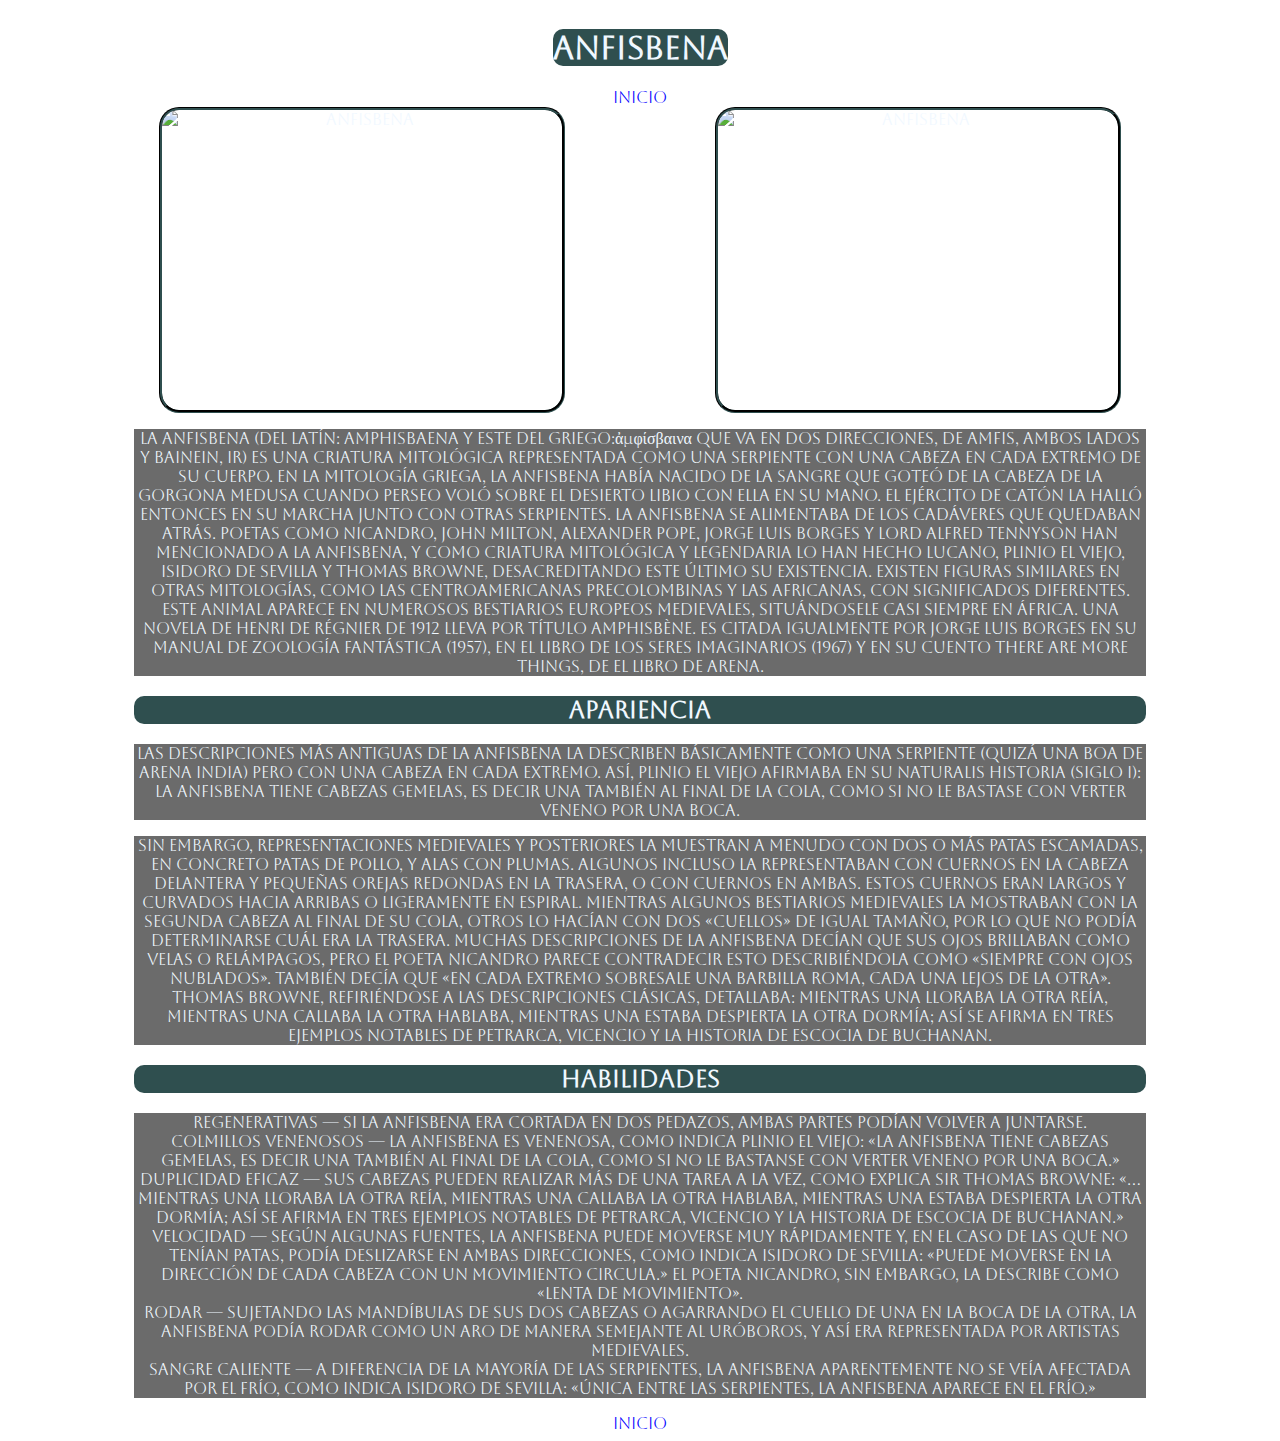
==== src/anfisbena.html @ c4162a3b "first commit" ====
<!DOCTYPE html>
<html lang="en">
<head>
    <meta charset="UTF-8">
    <meta http-equiv="X-UA-Compatible" content="IE=edge">
    <meta name="viewport" content="width=device-width, initial-scale=1.0">
    <link rel="preconnect" href="https://fonts.googleapis.com">
    <link rel="preconnect" href="https://fonts.gstatic.com" crossorigin>
    <link href="https://fonts.googleapis.com/css2?family=Aboreto&display=swap" rel="stylesheet">
    <link rel="stylesheet" href="style.css">
    <title>Anfisbena</title>
</head>
<body>
    <div class="cuerpo">
    <div class="titulo">
        <h1>Anfisbena</h1>
        <a href="./principal.html" class="inicio">Inicio</a>
    </div>
       <div class="fotos">
       <img src="https://i.pinimg.com/originals/b0/be/d1/b0bed184d49961702f069acd855519f5.jpg" alt="anfisbena">
       <img src="https://mitologiagrega.net.br/wp-content/uploads/2017/03/mitologia-grega-criatura-anfisbena.jpg" alt="anfisbena">
    </div>
    <div class="texto">
          <p>La anfisbena (del latín: amphisbaena y este del griego:ἀμφίσβαινα que va en dos direcciones, de amfis, ambos lados y bainein, ir) es una criatura mitológica representada como una serpiente con una cabeza en cada extremo de su cuerpo. En la mitología griega, la Anfisbena había nacido de la sangre que goteó de la cabeza de la gorgona Medusa cuando Perseo voló sobre el desierto libio con ella en su mano. El ejército de Catón la halló entonces en su marcha junto con otras serpientes. La anfisbena se alimentaba de los cadáveres que quedaban atrás. Poetas como Nicandro, John Milton, Alexander Pope, Jorge Luis Borges y Lord Alfred Tennyson han mencionado a la anfisbena, y como criatura mitológica y legendaria lo han hecho Lucano, Plinio el Viejo, Isidoro de Sevilla y Thomas Browne, desacreditando este último su existencia.
            Existen figuras similares en otras mitologías, como las centroamericanas precolombinas y las africanas, con significados diferentes. Este animal aparece en numerosos bestiarios europeos medievales, situándosele casi siempre en África.
            Una novela de Henri de Régnier de 1912 lleva por título Amphisbène. Es citada igualmente por Jorge Luis Borges en su Manual de zoología fantástica (1957), en El libro de los seres imaginarios (1967) y en su cuento There are more things, de El libro de arena.</p>
        <h2>Apariencia</h2>
           <p>Las descripciones más antiguas de la anfisbena la describen básicamente como una serpiente (quizá una boa de arena india) pero con una cabeza en cada extremo. Así, Plinio el Viejo afirmaba en su Naturalis Historia (siglo i): La anfisbena tiene cabezas gemelas, es decir una también al final de la cola, como si no le bastase con verter veneno por una boca.
        </p>
          <p>Sin embargo, representaciones medievales y posteriores la muestran a menudo con dos o más patas escamadas, en concreto patas de pollo, y alas con plumas. Algunos incluso la representaban con cuernos en la cabeza delantera y pequeñas orejas redondas en la trasera, o con cuernos en ambas. Estos cuernos eran largos y curvados hacia arribas o ligeramente en espiral. Mientras algunos bestiarios medievales la mostraban con la segunda cabeza al final de su cola, otros lo hacían con dos «cuellos» de igual tamaño, por lo que no podía determinarse cuál era la trasera. Muchas descripciones de la anfisbena decían que sus ojos brillaban como velas o relámpagos, pero el poeta Nicandro parece contradecir esto describiéndola como «siempre con ojos nublados». También decía que «en cada extremo sobresale una barbilla roma, cada una lejos de la otra».
            Thomas Browne, refiriéndose a las descripciones clásicas, detallaba: Mientras una lloraba la otra reía, mientras una callaba la otra hablaba, mientras una estaba despierta la otra dormía; así se afirma en tres ejemplos notables de Petrarca, Vicencio y la Historia de Escocia de Buchanan.</p>
        <h2>Habilidades</h2>
        <p>
            <ul class="lista">
                <li>Regenerativas — si la anfisbena era cortada en dos pedazos, ambas partes podían volver a juntarse.</li>
                <li>Colmillos venenosos — la anfisbena es venenosa, como indica Plinio el Viejo: «La anfisbena tiene cabezas gemelas, es decir una también al final de la cola, como si no le bastanse con verter veneno por una boca.»</li>
                <li>Duplicidad eficaz — sus cabezas pueden realizar más de una tarea a la vez, como explica Sir Thomas Browne: «... mientras una lloraba la otra reía, mientras una callaba la otra hablaba, mientras una estaba despierta la otra dormía; así se afirma en tres ejemplos notables de Petrarca, Vicencio y la Historia de Escocia de Buchanan.»</li>
                <li>Velocidad — según algunas fuentes, la anfisbena puede moverse muy rápidamente y, en el caso de las que no tenían patas, podía deslizarse en ambas direcciones, como indica Isidoro de Sevilla: «Puede moverse en la dirección de cada cabeza con un movimiento circula.» El poeta Nicandro, sin embargo, la describe como «lenta de movimiento».</li>
                <li>Rodar — sujetando las mandíbulas de sus dos cabezas o agarrando el cuello de una en la boca de la otra, la anfisbena podía rodar como un aro de manera semejante al Uróboros, y así era representada por artistas medievales.</li>
                <li>Sangre caliente — a diferencia de la mayoría de las serpientes, la anfisbena aparentemente no se veía afectada por el frío, como indica Isidoro de Sevilla: «Única entre las serpientes, la anfisbena aparece en el frío.»</li>
            </ul>
        </p>
       </div>
       <a href="./principal.html" class="inicio">Inicio</a> 
</div>
</body>
</html>
---- src/style.css ----
body {
    font-family: 'Aboreto', cursive;
    background-image: url(https://images.pexels.com/photos/821644/pexels-photo-821644.jpeg?auto=compress&cs=tinysrgb&w=1260&h=750&dpr=1);
}
.introduccion {
    width: 80%;
    margin: auto;
    text-align: center;
    display: flex;
    flex-direction: column;
    align-items: center;
}
.introduccion h1 {
    background-color: #2f4f4f;
    border-radius: 10px;
    color: aliceblue;
}
.introduccion p {
    color: aliceblue;
    font-size: 20px;
}
.introduccion img {
    width: 1000px;
    height: 300px;
    border-radius: 20px;
    border: groove #2f4f4f;
}
.animal img{
   width: 390px;
   height: 390px;
   object-fit: cover;
   border-radius: 20px; 
   border: groove #2f4f4f;
}
.animales {
    display: grid;
    grid-template-columns: repeat(auto-fill,390px);
    gap: 20px;
    justify-content: space-around;
    justify-items: center;
}
.animales .animal p {
    text-align: center;
    background-color: #2f4f4f;
    margin: 15px 120px;
    border-radius: 20px;
    color: aliceblue;
    font-weight: bold;
}
.autor {
    font-weight: bold;
    color: aliceblue;
    text-align: center;
}
.cuerpo {
    color: aliceblue;
    text-align: center;
}
.fotos {
    display: flex;
  justify-content: space-evenly;
}
.fotos img {
  width: 400px;
  height: 300px;
  object-fit: cover;
  border-radius: 20px;
  border: groove #2f4f4f;
}
.texto{
    width: 80%;
    margin: auto;
}
.texto p {
  background-color: rgba(0, 0, 0, 0.581);
}
.lista {
    background-color: rgba(0, 0, 0, 0.581);
    list-style: none;
    padding: 0;
}
.titulo {
    display: flex;
    flex-direction: column;
    margin: auto;
    align-items: center;
}
.titulo h1 {
    background-color: #2f4f4f;
    border-radius: 10px;
}
.texto h2 {
    background-color: #2f4f4f;
    border-radius: 10px;
    display: flex;
    flex-direction: column;
    align-items: center;
}
.bati {
    background-color: #2f4f4f;
    border-radius: 10px;
    display: flex;
    flex-direction: column;
    align-items: center;  
}
.inicio {
    text-decoration: none;
    color: blue;
}
.inicio:hover{
    color: red;
}
@media (max-width: 1100px) {
    .introduccion img {
        width: 800px;
        height: 300px;
    }
    .animales {
        display: grid;
    grid-template-columns: repeat(auto-fill,300px);
    gap: 20px;
    justify-content: space-around;
    justify-items: center;
    }
    .animal img {
        width: 300px;
        height: 300px;
        display: grid;
    }
    .animales .animal p {
        margin: 15px 80px;
    }
}
@media (max-width: 820px) {
    .introduccion img {
       width: 500px;
       height: 150px;
    } 
    .animal img {
        width: 200px;
        height: 200px;
        margin: auto;
    } 
    .animales .animal p {
        margin: 15px 40px;
    }
    .animales {
        display: grid;
    grid-template-columns: repeat(auto-fill,200px);
    gap: 20px;
    justify-content: space-around;
    justify-items: center;
    }
    .introduccion p {
        font-size: 15px;
    }
    .fotos img {
        width: 200px;
        height: 150px;  
    }
    .cuerpo {
        font-size: 15px;
    }
}
@media (max-width: 635px) {
    .introduccion img {
        width: 300px;
        height: 75px;
    }
    .animal img {
        width: 120px;
        height: 120px;
    }
    .animales .animal p {
        margin: 15px 20px;
        font-size: 10px;
    }
    .animales {
        display: grid;
    grid-template-columns: repeat(auto-fill,120px);
    gap: 20px;
    justify-content: space-around;
    justify-items: center;
    }
    .introduccion p {
        font-size: 10px;
    }
    .introduccion h1 {
        font-size: 20px;
    }
    .cuerpo {
        font-size: 10px;
    }
}
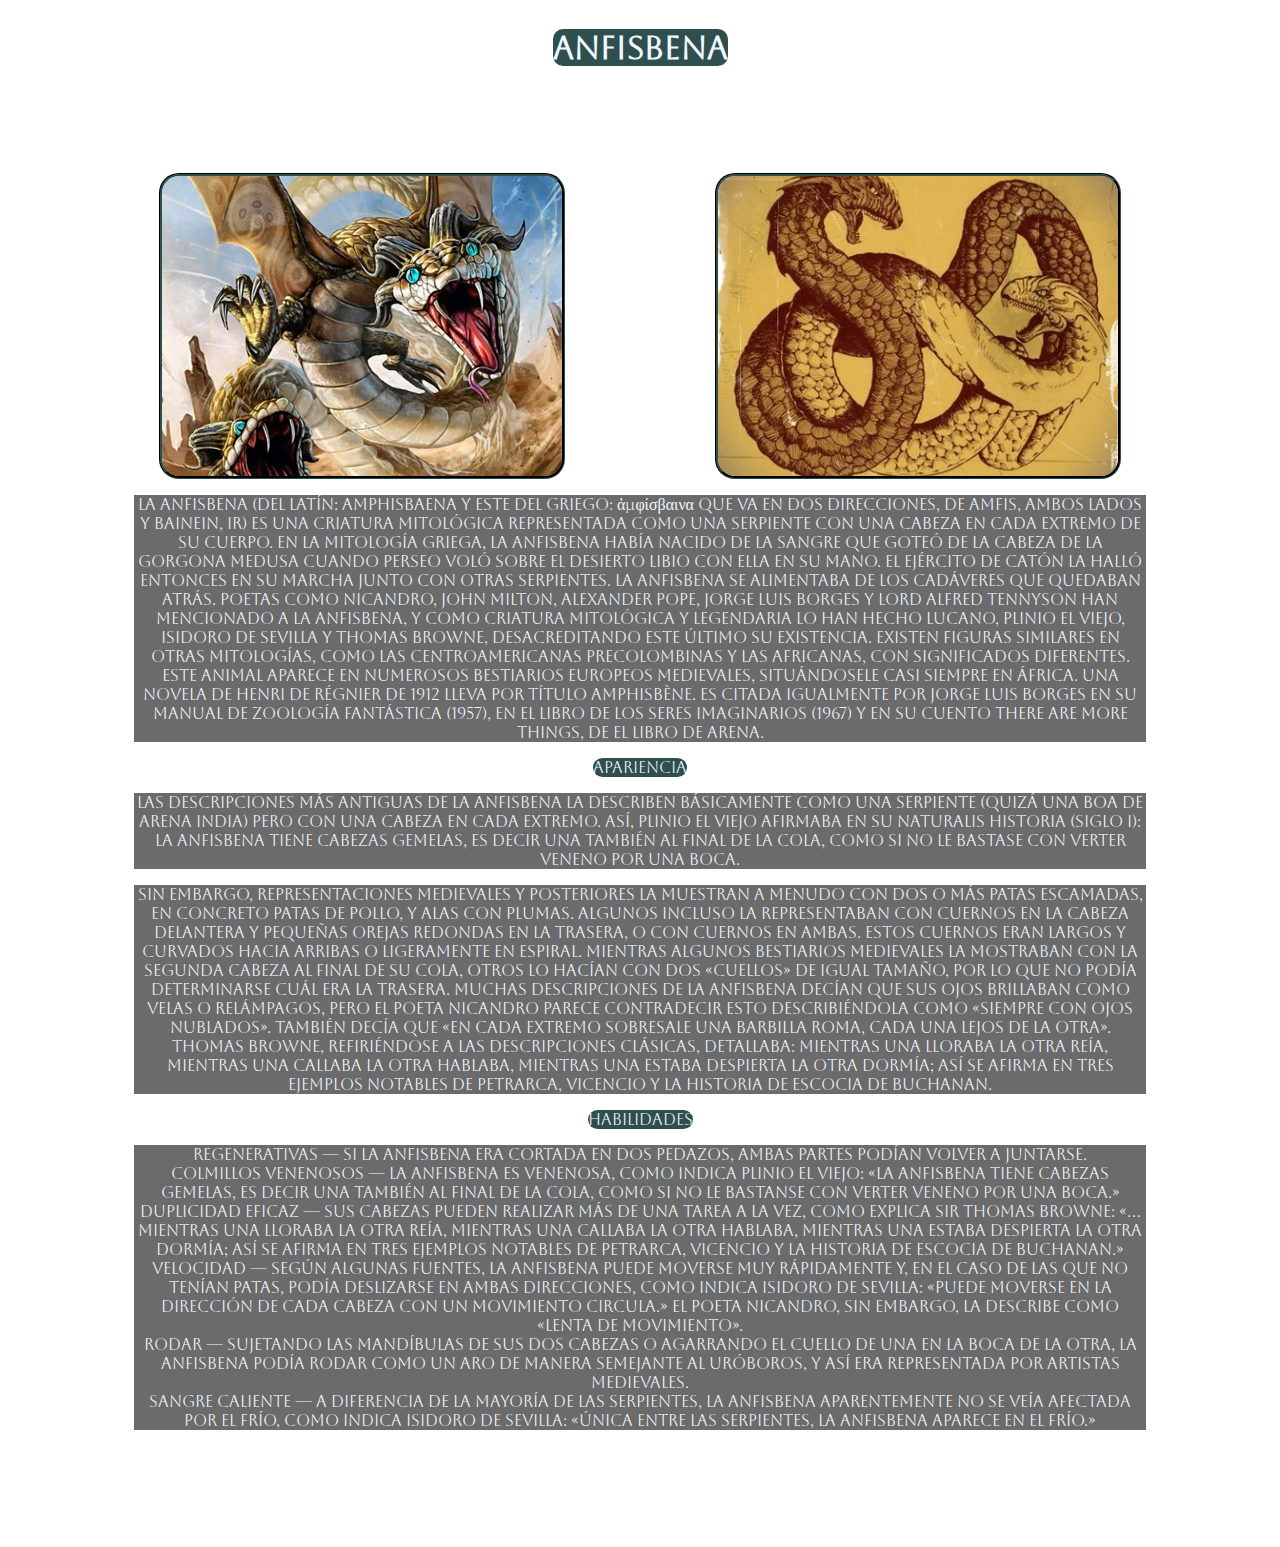
==== commit 59fe5feb: "acomodar" ====
--- a/src/anfisbena.html
+++ b/src/anfisbena.html
@@ -12,24 +12,24 @@
 </head>
 <body>
     <div class="cuerpo">
-    <div class="titulo">
-        <h1>Anfisbena</h1>
-        <a href="./principal.html" class="inicio">Inicio</a>
-    </div>
-       <div class="fotos">
-       <img src="https://i.pinimg.com/originals/b0/be/d1/b0bed184d49961702f069acd855519f5.jpg" alt="anfisbena">
-       <img src="https://mitologiagrega.net.br/wp-content/uploads/2017/03/mitologia-grega-criatura-anfisbena.jpg" alt="anfisbena">
-    </div>
-    <div class="texto">
-          <p>La anfisbena (del latín: amphisbaena y este del griego:ἀμφίσβαινα que va en dos direcciones, de amfis, ambos lados y bainein, ir) es una criatura mitológica representada como una serpiente con una cabeza en cada extremo de su cuerpo. En la mitología griega, la Anfisbena había nacido de la sangre que goteó de la cabeza de la gorgona Medusa cuando Perseo voló sobre el desierto libio con ella en su mano. El ejército de Catón la halló entonces en su marcha junto con otras serpientes. La anfisbena se alimentaba de los cadáveres que quedaban atrás. Poetas como Nicandro, John Milton, Alexander Pope, Jorge Luis Borges y Lord Alfred Tennyson han mencionado a la anfisbena, y como criatura mitológica y legendaria lo han hecho Lucano, Plinio el Viejo, Isidoro de Sevilla y Thomas Browne, desacreditando este último su existencia.
+     <div class="titulo">
+         <h1>Anfisbena</h1>
+         <a href="./index.html" class="inicio">Inicio</a>
+     </div>
+        <div class="fotos">
+           <img src="./fotos-animales/anfisbena1.jpg" alt="anfisbena">
+           <img src="./fotos-animales/anfisbena2.jpg" alt="anfisbena">
+        </div>
+      <div class="texto">
+          <p>La anfisbena (del latín: amphisbaena y este del griego: ἀμφίσβαινα que va en dos direcciones, de amfis, ambos lados y bainein, ir) es una criatura mitológica representada como una serpiente con una cabeza en cada extremo de su cuerpo. En la mitología griega, la Anfisbena había nacido de la sangre que goteó de la cabeza de la gorgona Medusa cuando Perseo voló sobre el desierto libio con ella en su mano. El ejército de Catón la halló entonces en su marcha junto con otras serpientes. La anfisbena se alimentaba de los cadáveres que quedaban atrás. Poetas como Nicandro, John Milton, Alexander Pope, Jorge Luis Borges y Lord Alfred Tennyson han mencionado a la anfisbena, y como criatura mitológica y legendaria lo han hecho Lucano, Plinio el Viejo, Isidoro de Sevilla y Thomas Browne, desacreditando este último su existencia.
             Existen figuras similares en otras mitologías, como las centroamericanas precolombinas y las africanas, con significados diferentes. Este animal aparece en numerosos bestiarios europeos medievales, situándosele casi siempre en África.
             Una novela de Henri de Régnier de 1912 lleva por título Amphisbène. Es citada igualmente por Jorge Luis Borges en su Manual de zoología fantástica (1957), en El libro de los seres imaginarios (1967) y en su cuento There are more things, de El libro de arena.</p>
-        <h2>Apariencia</h2>
+        <span class="badge">Apariencia</span> 
            <p>Las descripciones más antiguas de la anfisbena la describen básicamente como una serpiente (quizá una boa de arena india) pero con una cabeza en cada extremo. Así, Plinio el Viejo afirmaba en su Naturalis Historia (siglo i): La anfisbena tiene cabezas gemelas, es decir una también al final de la cola, como si no le bastase con verter veneno por una boca.
         </p>
           <p>Sin embargo, representaciones medievales y posteriores la muestran a menudo con dos o más patas escamadas, en concreto patas de pollo, y alas con plumas. Algunos incluso la representaban con cuernos en la cabeza delantera y pequeñas orejas redondas en la trasera, o con cuernos en ambas. Estos cuernos eran largos y curvados hacia arribas o ligeramente en espiral. Mientras algunos bestiarios medievales la mostraban con la segunda cabeza al final de su cola, otros lo hacían con dos «cuellos» de igual tamaño, por lo que no podía determinarse cuál era la trasera. Muchas descripciones de la anfisbena decían que sus ojos brillaban como velas o relámpagos, pero el poeta Nicandro parece contradecir esto describiéndola como «siempre con ojos nublados». También decía que «en cada extremo sobresale una barbilla roma, cada una lejos de la otra».
             Thomas Browne, refiriéndose a las descripciones clásicas, detallaba: Mientras una lloraba la otra reía, mientras una callaba la otra hablaba, mientras una estaba despierta la otra dormía; así se afirma en tres ejemplos notables de Petrarca, Vicencio y la Historia de Escocia de Buchanan.</p>
-        <h2>Habilidades</h2>
+        <span class="badge">Habilidades</span>
         <p>
             <ul class="lista">
                 <li>Regenerativas — si la anfisbena era cortada en dos pedazos, ambas partes podían volver a juntarse.</li>
@@ -40,8 +40,10 @@
                 <li>Sangre caliente — a diferencia de la mayoría de las serpientes, la anfisbena aparentemente no se veía afectada por el frío, como indica Isidoro de Sevilla: «Única entre las serpientes, la anfisbena aparece en el frío.»</li>
             </ul>
         </p>
-       </div>
-       <a href="./principal.html" class="inicio">Inicio</a> 
-</div>
+      </div>         
+    </div>
+        <div>
+            <a href="./index.html" class="inicio2"><span class="badge1"> Inicio </span></a>  
+        </div>
 </body>
 </html>--- a/src/style.css
+++ b/src/style.css
@@ -51,6 +51,7 @@
     font-weight: bold;
     color: aliceblue;
     text-align: center;
+    
 }
 .cuerpo {
     color: aliceblue;
@@ -89,26 +90,45 @@
     background-color: #2f4f4f;
     border-radius: 10px;
 }
-.texto h2 {
+.badge0 {
     background-color: #2f4f4f;
     border-radius: 10px;
     display: flex;
     flex-direction: column;
-    align-items: center;
-}
-.bati {
-    background-color: #2f4f4f;
-    border-radius: 10px;
-    display: flex;
-    flex-direction: column;
-    align-items: center;  
+    margin: 1rem;  
+}
+.badge {
+    background-color: #2f4f4f;
+    border-radius: 10px;  
 }
 .inicio {
     text-decoration: none;
-    color: blue;
+    color: rgb(255, 255, 255);
+    font-weight: bold;
+    font-size: 1rem;
+    margin: 2rem;
+    border-radius: 10px;
+    border: 1px solid white;
+}
+.inicio2 {
+    text-decoration: none;
+    color: rgb(255, 255, 255);
+    font-weight: bold;
+    font-size: 1rem;
+    display: flex;
+    margin: 3rem;
+    justify-content: space-around;
 }
 .inicio:hover{
     color: red;
+}
+.badge {
+    background-color: #2f4f4f;
+    border-radius: 20px;
+}
+.badge1 {
+    border-radius: 10px;
+    border: 1px solid white;
 }
 @media (max-width: 1100px) {
     .introduccion img {
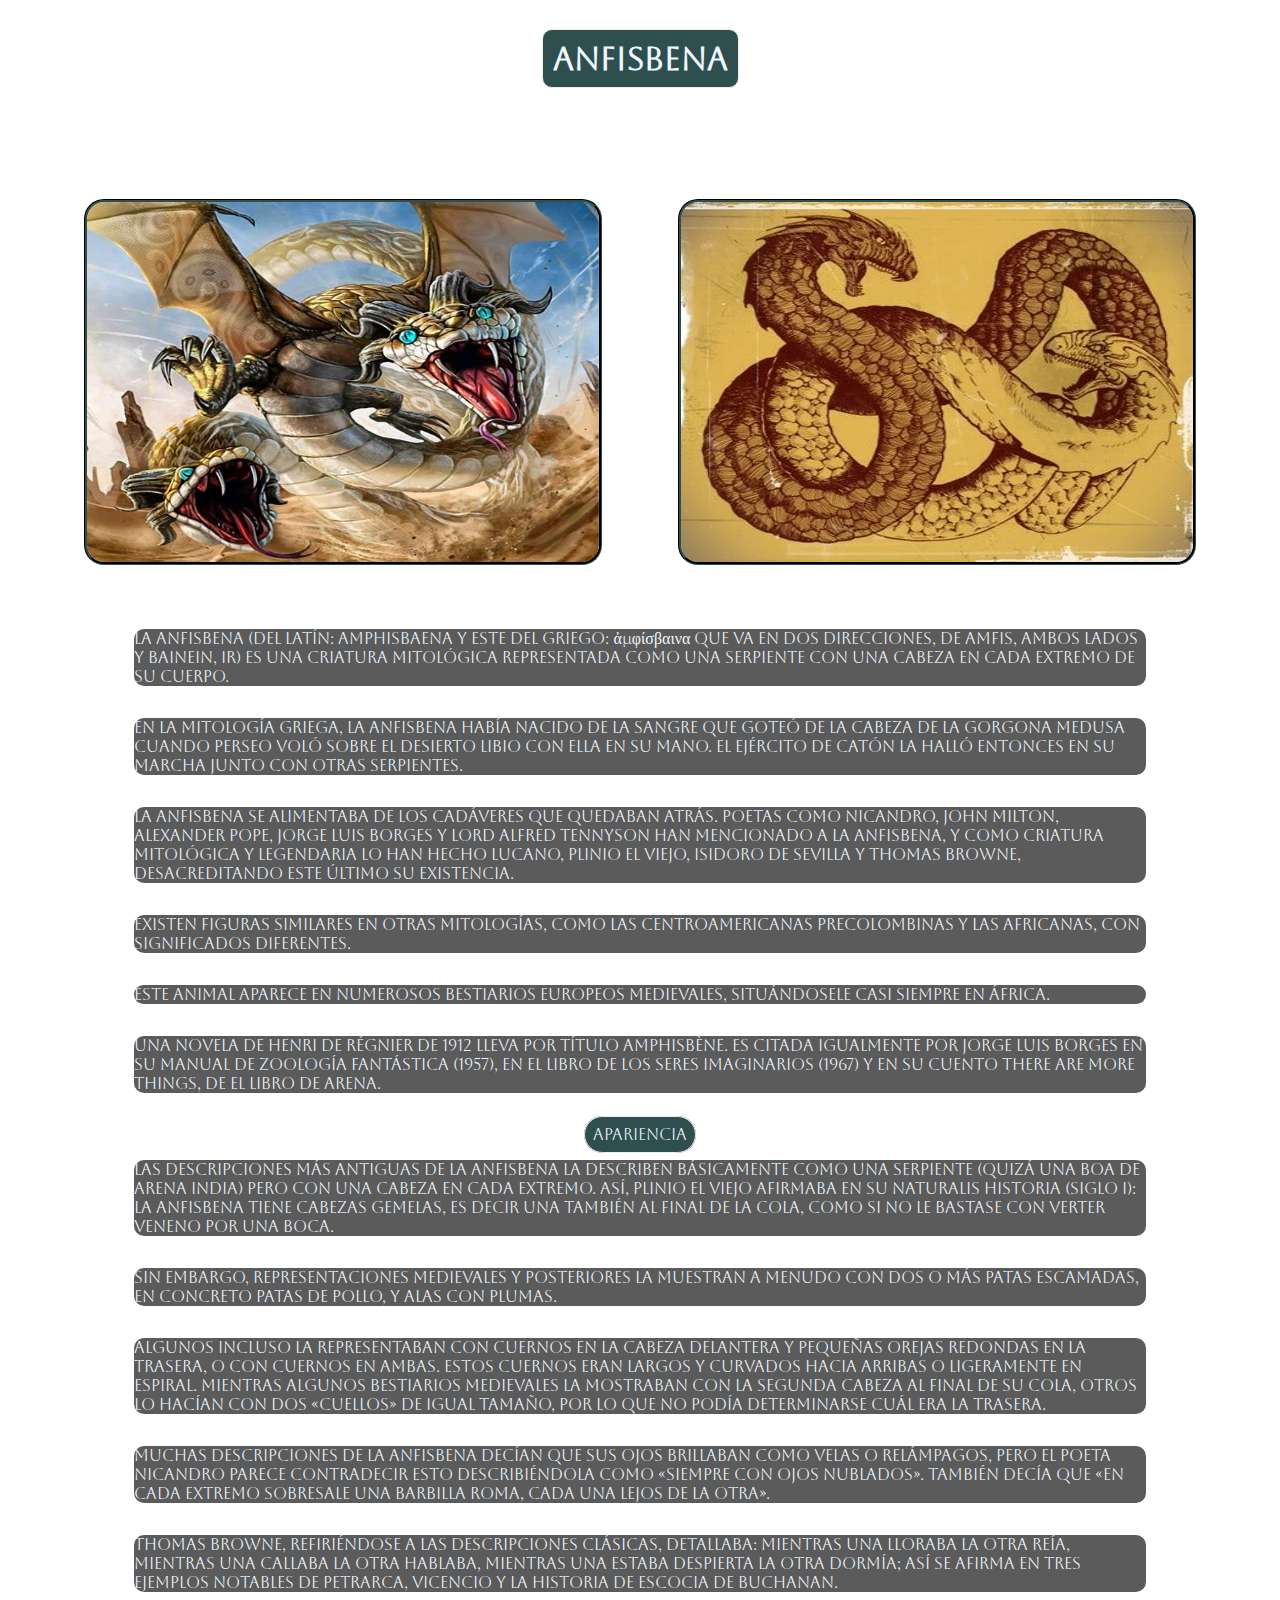
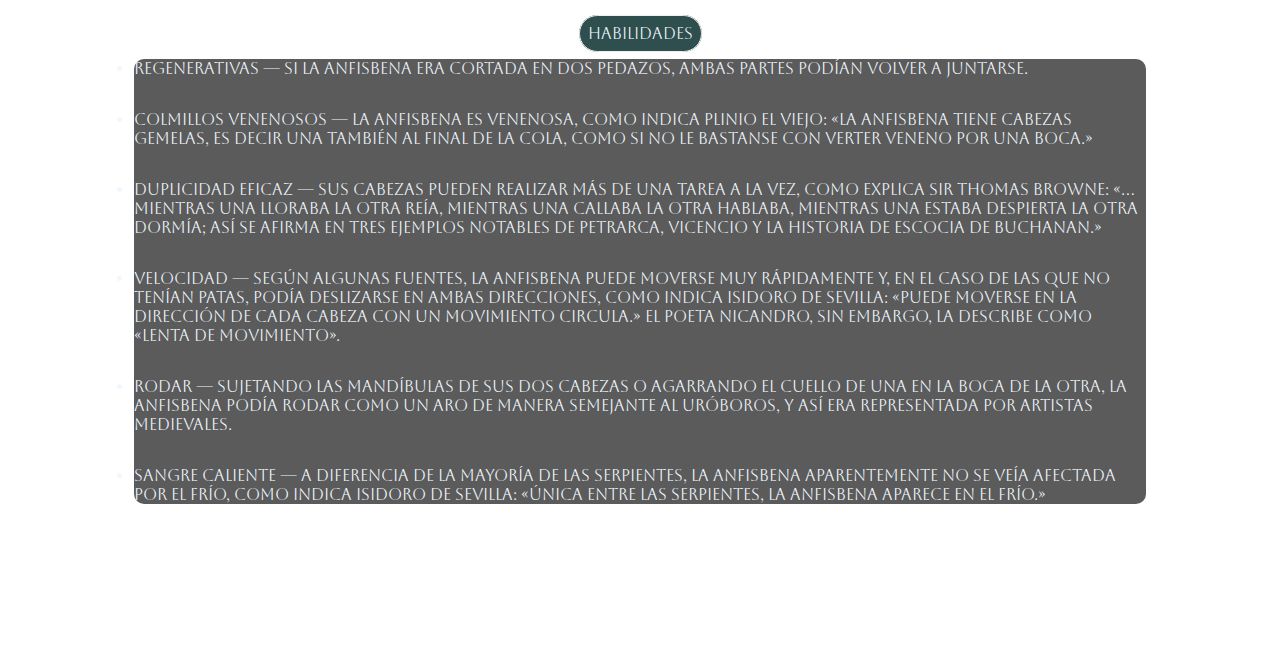
==== commit 61cd599c: "acomodacion de los parrafos, links en los nombres de la paina principal, cambio en el hover y bordes" ====
--- a/src/anfisbena.html
+++ b/src/anfisbena.html
@@ -21,16 +21,19 @@
            <img src="./fotos-animales/anfisbena2.jpg" alt="anfisbena">
         </div>
       <div class="texto">
-          <p>La anfisbena (del latín: amphisbaena y este del griego: ἀμφίσβαινα que va en dos direcciones, de amfis, ambos lados y bainein, ir) es una criatura mitológica representada como una serpiente con una cabeza en cada extremo de su cuerpo. En la mitología griega, la Anfisbena había nacido de la sangre que goteó de la cabeza de la gorgona Medusa cuando Perseo voló sobre el desierto libio con ella en su mano. El ejército de Catón la halló entonces en su marcha junto con otras serpientes. La anfisbena se alimentaba de los cadáveres que quedaban atrás. Poetas como Nicandro, John Milton, Alexander Pope, Jorge Luis Borges y Lord Alfred Tennyson han mencionado a la anfisbena, y como criatura mitológica y legendaria lo han hecho Lucano, Plinio el Viejo, Isidoro de Sevilla y Thomas Browne, desacreditando este último su existencia.
-            Existen figuras similares en otras mitologías, como las centroamericanas precolombinas y las africanas, con significados diferentes. Este animal aparece en numerosos bestiarios europeos medievales, situándosele casi siempre en África.
-            Una novela de Henri de Régnier de 1912 lleva por título Amphisbène. Es citada igualmente por Jorge Luis Borges en su Manual de zoología fantástica (1957), en El libro de los seres imaginarios (1967) y en su cuento There are more things, de El libro de arena.</p>
+            <p>La anfisbena (del latín: amphisbaena y este del griego: ἀμφίσβαινα que va en dos direcciones, de amfis, ambos lados y bainein, ir) es una criatura mitológica representada como una serpiente con una cabeza en cada extremo de su cuerpo.</p>  
+            <p>En la mitología griega, la Anfisbena había nacido de la sangre que goteó de la cabeza de la gorgona Medusa cuando Perseo voló sobre el desierto libio con ella en su mano. El ejército de Catón la halló entonces en su marcha junto con otras serpientes.</p>  
+            <p>La anfisbena se alimentaba de los cadáveres que quedaban atrás. Poetas como Nicandro, John Milton, Alexander Pope, Jorge Luis Borges y Lord Alfred Tennyson han mencionado a la anfisbena, y como criatura mitológica y legendaria lo han hecho Lucano, Plinio el Viejo, Isidoro de Sevilla y Thomas Browne, desacreditando este último su existencia.</p> 
+            <p>Existen figuras similares en otras mitologías, como las centroamericanas precolombinas y las africanas, con significados diferentes.</p> 
+            <p> Este animal aparece en numerosos bestiarios europeos medievales, situándosele casi siempre en África.</p>
+            <p>Una novela de Henri de Régnier de 1912 lleva por título Amphisbène. Es citada igualmente por Jorge Luis Borges en su Manual de zoología fantástica (1957), en El libro de los seres imaginarios (1967) y en su cuento There are more things, de El libro de arena.</p>
         <span class="badge">Apariencia</span> 
-           <p>Las descripciones más antiguas de la anfisbena la describen básicamente como una serpiente (quizá una boa de arena india) pero con una cabeza en cada extremo. Así, Plinio el Viejo afirmaba en su Naturalis Historia (siglo i): La anfisbena tiene cabezas gemelas, es decir una también al final de la cola, como si no le bastase con verter veneno por una boca.
-        </p>
-          <p>Sin embargo, representaciones medievales y posteriores la muestran a menudo con dos o más patas escamadas, en concreto patas de pollo, y alas con plumas. Algunos incluso la representaban con cuernos en la cabeza delantera y pequeñas orejas redondas en la trasera, o con cuernos en ambas. Estos cuernos eran largos y curvados hacia arribas o ligeramente en espiral. Mientras algunos bestiarios medievales la mostraban con la segunda cabeza al final de su cola, otros lo hacían con dos «cuellos» de igual tamaño, por lo que no podía determinarse cuál era la trasera. Muchas descripciones de la anfisbena decían que sus ojos brillaban como velas o relámpagos, pero el poeta Nicandro parece contradecir esto describiéndola como «siempre con ojos nublados». También decía que «en cada extremo sobresale una barbilla roma, cada una lejos de la otra».
-            Thomas Browne, refiriéndose a las descripciones clásicas, detallaba: Mientras una lloraba la otra reía, mientras una callaba la otra hablaba, mientras una estaba despierta la otra dormía; así se afirma en tres ejemplos notables de Petrarca, Vicencio y la Historia de Escocia de Buchanan.</p>
+            <p>Las descripciones más antiguas de la anfisbena la describen básicamente como una serpiente (quizá una boa de arena india) pero con una cabeza en cada extremo. Así, Plinio el Viejo afirmaba en su Naturalis Historia (siglo i): La anfisbena tiene cabezas gemelas, es decir una también al final de la cola, como si no le bastase con verter veneno por una boca.</p>
+            <p>Sin embargo, representaciones medievales y posteriores la muestran a menudo con dos o más patas escamadas, en concreto patas de pollo, y alas con plumas.</p>
+            <p>Algunos incluso la representaban con cuernos en la cabeza delantera y pequeñas orejas redondas en la trasera, o con cuernos en ambas. Estos cuernos eran largos y curvados hacia arribas o ligeramente en espiral. Mientras algunos bestiarios medievales la mostraban con la segunda cabeza al final de su cola, otros lo hacían con dos «cuellos» de igual tamaño, por lo que no podía determinarse cuál era la trasera.</p> 
+            <p>Muchas descripciones de la anfisbena decían que sus ojos brillaban como velas o relámpagos, pero el poeta Nicandro parece contradecir esto describiéndola como «siempre con ojos nublados». También decía que «en cada extremo sobresale una barbilla roma, cada una lejos de la otra».</p>
+            <p>Thomas Browne, refiriéndose a las descripciones clásicas, detallaba: Mientras una lloraba la otra reía, mientras una callaba la otra hablaba, mientras una estaba despierta la otra dormía; así se afirma en tres ejemplos notables de Petrarca, Vicencio y la Historia de Escocia de Buchanan.</p>
         <span class="badge">Habilidades</span>
-        <p>
             <ul class="lista">
                 <li>Regenerativas — si la anfisbena era cortada en dos pedazos, ambas partes podían volver a juntarse.</li>
                 <li>Colmillos venenosos — la anfisbena es venenosa, como indica Plinio el Viejo: «La anfisbena tiene cabezas gemelas, es decir una también al final de la cola, como si no le bastanse con verter veneno por una boca.»</li>
--- a/src/style.css
+++ b/src/style.css
@@ -14,30 +14,34 @@
     background-color: #2f4f4f;
     border-radius: 10px;
     color: aliceblue;
+    padding: 8px;
+    border: 1px groove;
 }
 .introduccion p {
     color: aliceblue;
-    font-size: 20px;
+    font-size: 1rem;
+    border-radius: 10px;
+    background-color: rgba(0, 0, 0, 0.642);
 }
 .introduccion img {
-    width: 1000px;
-    height: 300px;
+    width: 60vw;
+    height: 30vh;
     border-radius: 20px;
     border: groove #2f4f4f;
 }
 .animal img{
-   width: 390px;
-   height: 390px;
+   width: 30vw;
+   height: 40vh;
    object-fit: cover;
    border-radius: 20px; 
    border: groove #2f4f4f;
+   text-align: center;
 }
 .animales {
-    display: grid;
-    grid-template-columns: repeat(auto-fill,390px);
-    gap: 20px;
-    justify-content: space-around;
-    justify-items: center;
+    display: flex;
+    flex-wrap: wrap;
+    justify-content: space-between;
+    text-align: center;
 }
 .animales .animal p {
     text-align: center;
@@ -46,6 +50,8 @@
     border-radius: 20px;
     color: aliceblue;
     font-weight: bold;
+    padding: 8px;
+    border: 1px groove;
 }
 .autor {
     font-weight: bold;
@@ -56,29 +62,37 @@
 .cuerpo {
     color: aliceblue;
     text-align: center;
+    
 }
 .fotos {
     display: flex;
   justify-content: space-evenly;
 }
 .fotos img {
-  width: 400px;
-  height: 300px;
-  object-fit: cover;
+  width: 40vw;
+  height: 40vh;
   border-radius: 20px;
   border: groove #2f4f4f;
 }
 .texto{
     width: 80%;
-    margin: auto;
+    margin: 4rem auto 6rem;
+    font-size: 1rem;
 }
 .texto p {
-  background-color: rgba(0, 0, 0, 0.581);
+  background-color: rgba(0, 0, 0, 0.642);
+  text-align: start;
+  margin-bottom: 2rem;
+  border-radius: 10px;
 }
 .lista {
-    background-color: rgba(0, 0, 0, 0.581);
-    list-style: none;
+    background-color: rgba(0, 0, 0, 0.642);
+    border-radius: 10px;
     padding: 0;
+    text-align: start;
+}
+.lista li {
+    margin-bottom: 2rem;
 }
 .titulo {
     display: flex;
@@ -89,26 +103,28 @@
 .titulo h1 {
     background-color: #2f4f4f;
     border-radius: 10px;
+    padding: 10px;
+    border: 1px groove;
 }
 .badge0 {
     background-color: #2f4f4f;
     border-radius: 10px;
     display: flex;
     flex-direction: column;
-    margin: 1rem;  
+    margin: 1rem;
+    padding: 8px; 
+    border: 1px groove; 
 }
-.badge {
-    background-color: #2f4f4f;
-    border-radius: 10px;  
-}
+
 .inicio {
     text-decoration: none;
     color: rgb(255, 255, 255);
     font-weight: bold;
     font-size: 1rem;
-    margin: 2rem;
+    margin-bottom: 3rem;
     border-radius: 10px;
     border: 1px solid white;
+    padding: 10px;
 }
 .inicio2 {
     text-decoration: none;
@@ -116,101 +132,56 @@
     font-weight: bold;
     font-size: 1rem;
     display: flex;
-    margin: 3rem;
+    margin: 2rem;
     justify-content: space-around;
 }
-.inicio:hover{
-    color: red;
+.inicio:hover,
+.badge1:hover {
+    background-color: white;
+    color: black;
 }
-.badge {
+.badge { 
     background-color: #2f4f4f;
     border-radius: 20px;
+    padding: 8px;
+    border: 1px groove;
 }
 .badge1 {
     border-radius: 10px;
     border: 1px solid white;
+    padding: 8px;
 }
-@media (max-width: 1100px) {
-    .introduccion img {
-        width: 800px;
-        height: 300px;
+@media (max-width: 930px)
+{
+     .fotos img {
+        width: 40vw;
+        height: 20vh;
+        object-fit: cover;
+    }
+    .animal img {
+        width: 40vw;
+    height: 20vh;
+    text-align: center;
+    object-fit: cover;
+    
     }
     .animales {
-        display: grid;
-    grid-template-columns: repeat(auto-fill,300px);
-    gap: 20px;
-    justify-content: space-around;
-    justify-items: center;
+       display: grid;
+       justify-content: space-around;
     }
-    .animal img {
-        width: 300px;
-        height: 300px;
-        display: grid;
+    .introduccion img {
+        width: 60vw;
+        height: 20vh;
+        object-fit: cover;
     }
-    .animales .animal p {
-        margin: 15px 80px;
+    .introduccion p,
+    .texto p {
+        font-size: 1rem;
     }
-}
-@media (max-width: 820px) {
-    .introduccion img {
-       width: 500px;
-       height: 150px;
-    } 
-    .animal img {
-        width: 200px;
-        height: 200px;
-        margin: auto;
-    } 
-    .animales .animal p {
-        margin: 15px 40px;
-    }
-    .animales {
-        display: grid;
-    grid-template-columns: repeat(auto-fill,200px);
-    gap: 20px;
-    justify-content: space-around;
-    justify-items: center;
-    }
-    .introduccion p {
-        font-size: 15px;
-    }
-    .fotos img {
-        width: 200px;
-        height: 150px;  
-    }
-    .cuerpo {
-        font-size: 15px;
-    }
-}
-@media (max-width: 635px) {
-    .introduccion img {
-        width: 300px;
-        height: 75px;
-    }
-    .animal img {
-        width: 120px;
-        height: 120px;
-    }
-    .animales .animal p {
-        margin: 15px 20px;
-        font-size: 10px;
-    }
-    .animales {
-        display: grid;
-    grid-template-columns: repeat(auto-fill,120px);
-    gap: 20px;
-    justify-content: space-around;
-    justify-items: center;
-    }
-    .introduccion p {
-        font-size: 10px;
-    }
-    .introduccion h1 {
-        font-size: 20px;
-    }
-    .cuerpo {
-        font-size: 10px;
-    }
-}
+    
+ }
 
 
+
+
+
